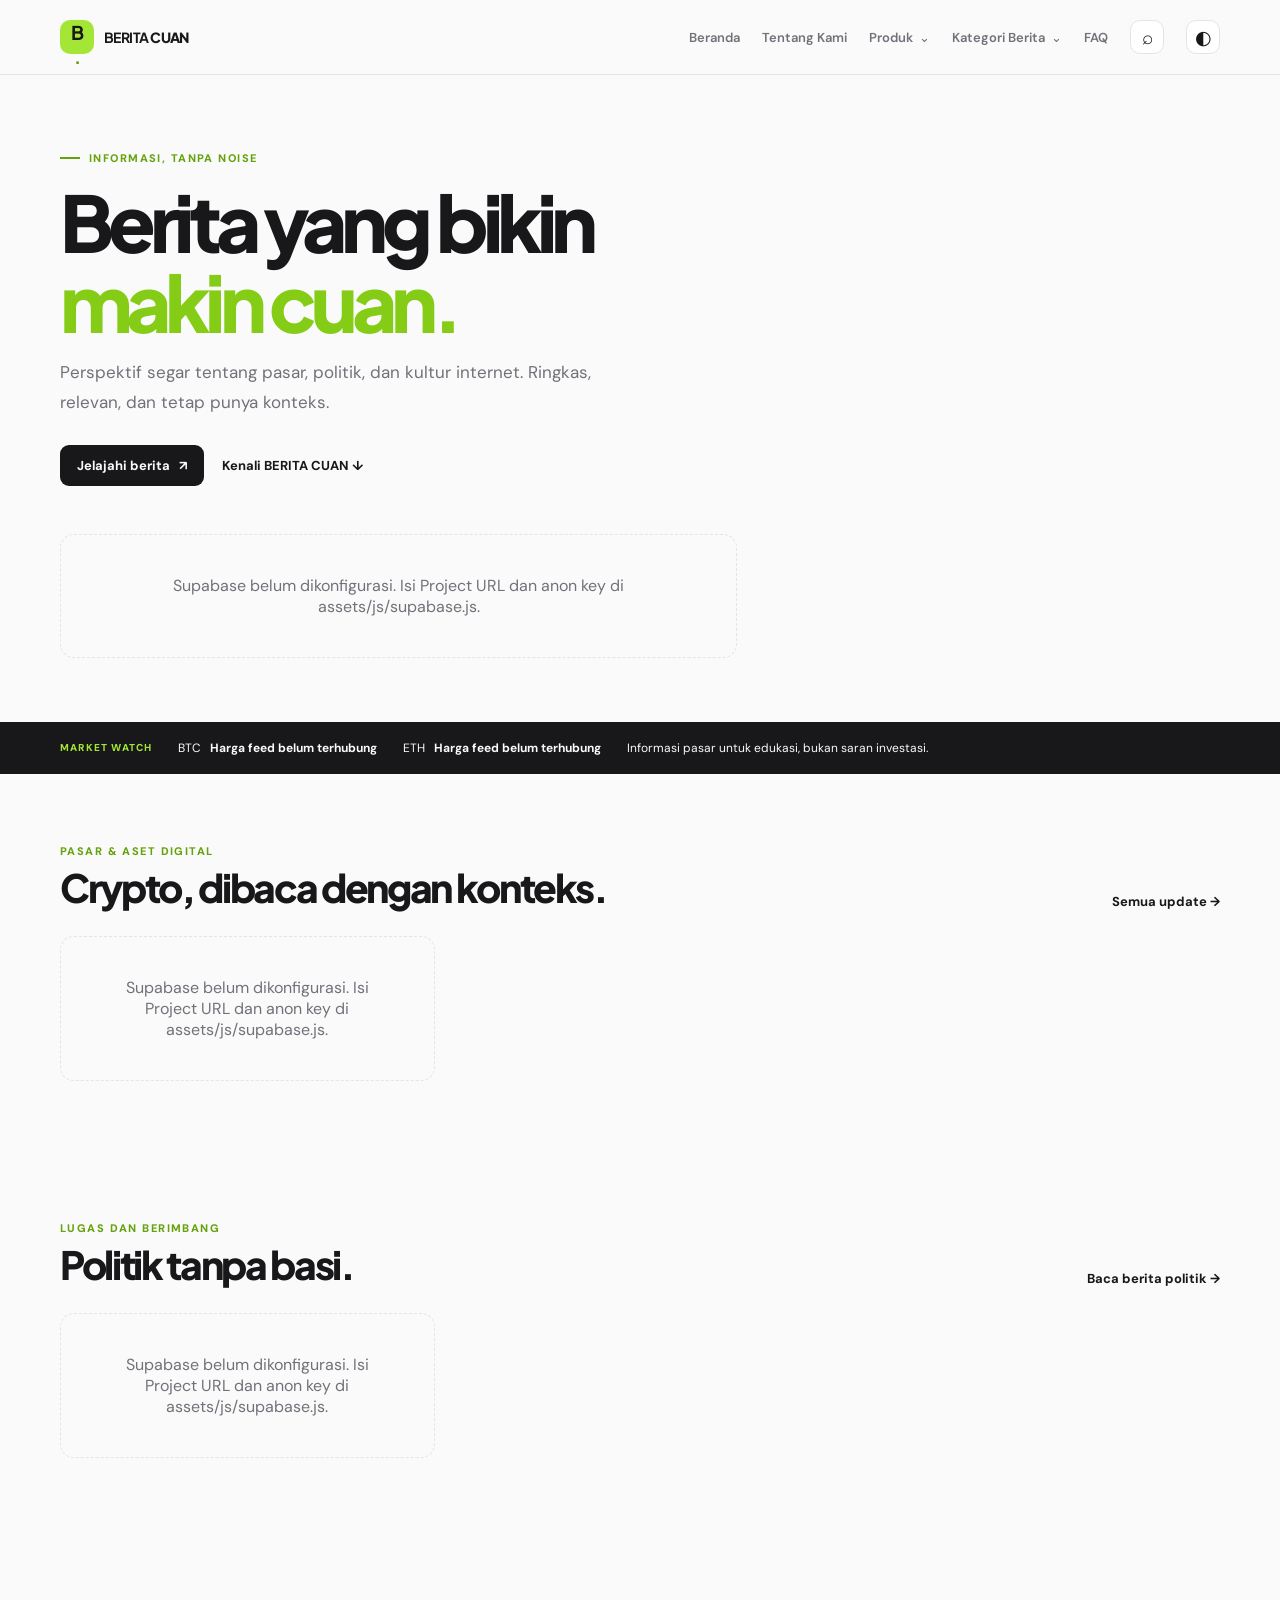
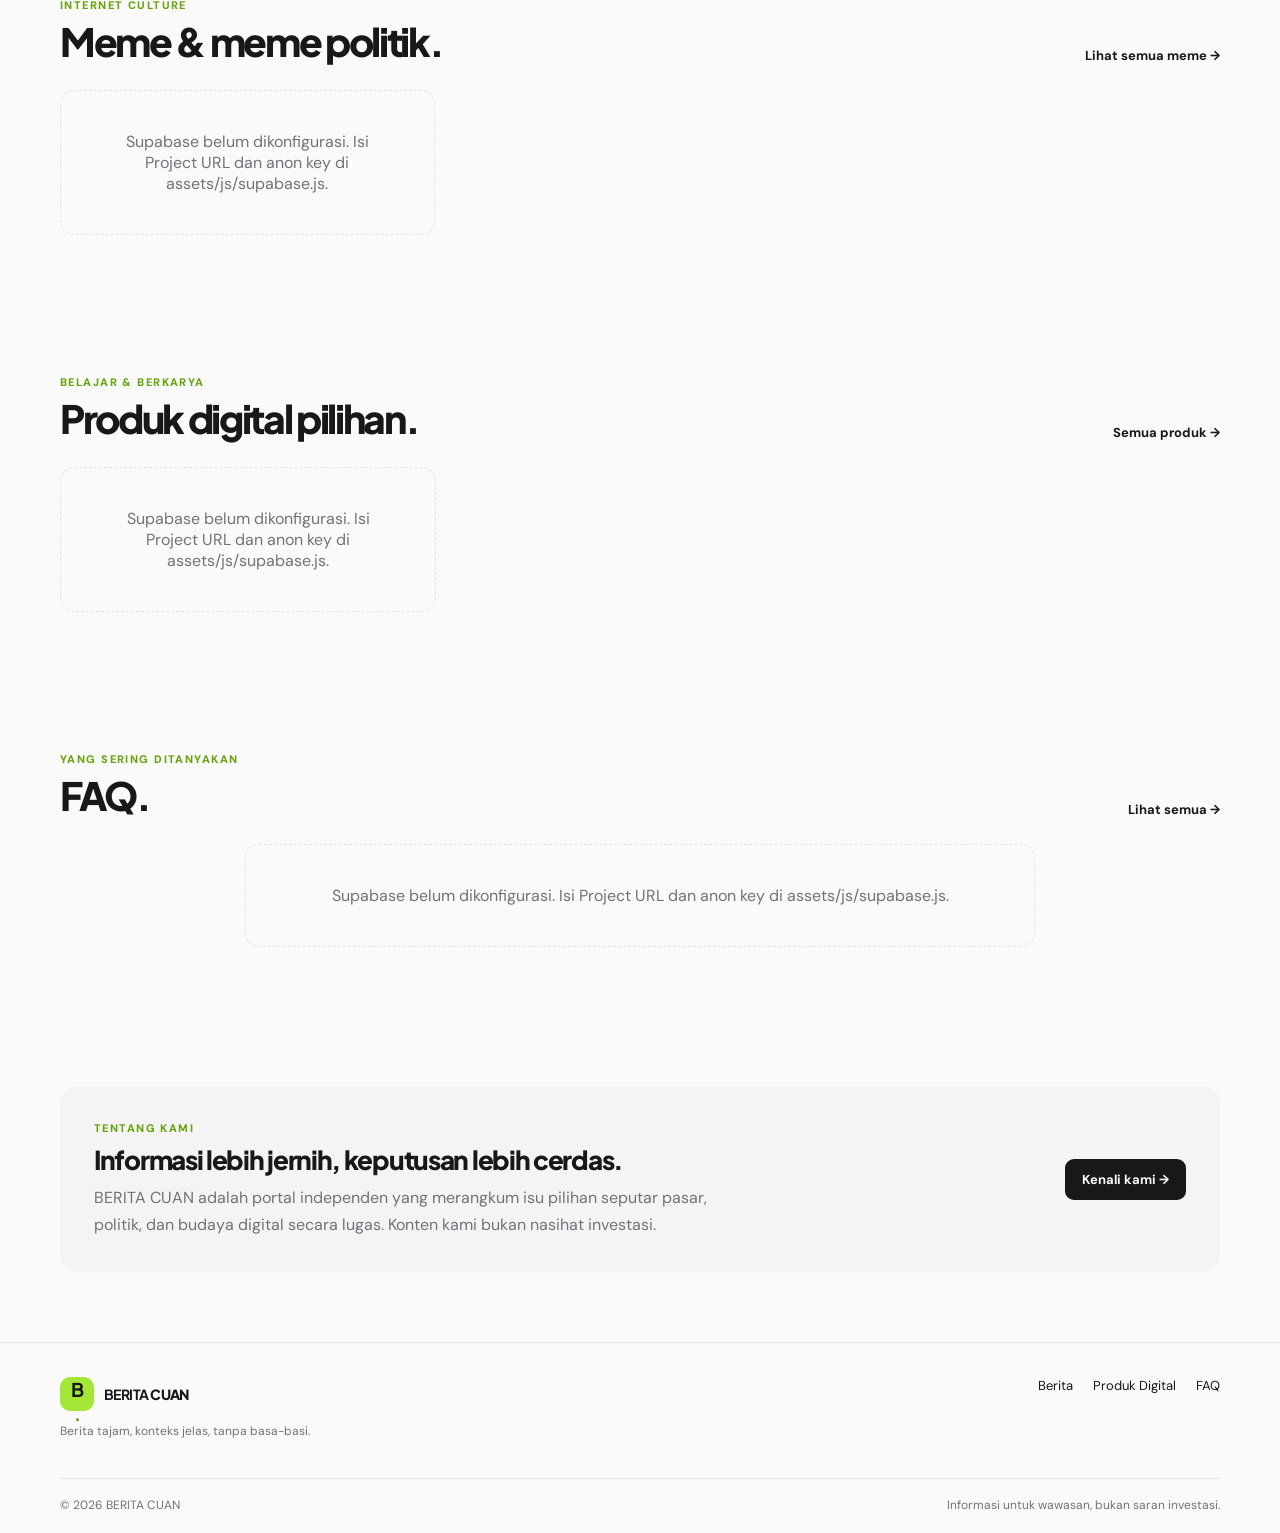
==== index.html @ de799627 "Convert public pages to static HTML Co-authored-by: Copilot <223556219+Copilot@users.noreply.github." ====
<!doctype html>
<html lang="id" data-theme="light">
<head>
    <meta charset="utf-8">
    <meta name="viewport" content="width=device-width, initial-scale=1">
    <meta name="description" content="BERITA CUAN — berita pilihan tentang pasar, politik, dan kultur internet.">
    <title>Berita pilihan hari ini — BERITA CUAN</title>
    <script>
        (() => {
            try {
                const saved = localStorage.getItem('bc-theme');
                document.documentElement.dataset.theme = saved || (matchMedia('(prefers-color-scheme: dark)').matches ? 'dark' : 'light');
            } catch {
                document.documentElement.dataset.theme = 'light';
            }
        })();
    </script>
    <link rel="preconnect" href="https://fonts.googleapis.com">
    <link rel="preconnect" href="https://fonts.gstatic.com" crossorigin>
    <link href="https://fonts.googleapis.com/css2?family=DM+Sans:wght@400;500;600;700&family=Plus+Jakarta+Sans:wght@500;600;700;800&display=swap" rel="stylesheet">
    <link rel="stylesheet" href="assets/css/app.css">
    <link rel="stylesheet" href="assets/css/site.css">
    <script defer src="assets/js/supabase.js"></script>
    <script defer src="assets/js/site.js"></script>
    <script defer src="assets/js/public-pages.js"></script>
    <script defer src="assets/js/app.js"></script>
</head>
<body data-page="home">
<div id="site-header"></div>
<main>
    <section class="hero container">
        <span class="hero-kicker">Informasi, tanpa noise</span>
        <h1>Berita yang bikin<br><span>makin cuan.</span></h1>
        <p class="hero-copy">Perspektif segar tentang pasar, politik, dan kultur internet. Ringkas, relevan, dan tetap punya konteks.</p>
        <div class="hero-bottom"><a class="button button-dark" href="berita.html">Jelajahi berita <span>↗</span></a><a class="text-link" href="#tentang">Kenali BERITA CUAN ↓</a></div>
        <div class="hero-grid" data-home-feature><div class="empty-state">Memuat berita pilihan...</div></div>
    </section>
    <section class="market-strip" aria-label="Informasi pasar">
        <div class="container market-row"><span class="market-label">MARKET WATCH</span><span class="ticker-item">BTC <b>Harga feed belum terhubung</b></span><span class="ticker-item">ETH <b>Harga feed belum terhubung</b></span><span class="ticker-item">Informasi pasar untuk edukasi, bukan saran investasi.</span></div>
    </section>
    <section class="section container">
        <div class="section-heading"><div><span class="section-kicker">Pasar & aset digital</span><h2>Crypto, dibaca dengan konteks.</h2></div><a class="text-link" href="berita.html?kategori=crypto">Semua update →</a></div>
        <div class="news-grid" data-home-crypto><div class="empty-state">Memuat berita crypto...</div></div>
    </section>
    <section class="section container">
        <div class="section-heading"><div><span class="section-kicker">Lugas dan berimbang</span><h2>Politik tanpa basi.</h2></div><a class="text-link" href="berita.html?kategori=politik">Baca berita politik →</a></div>
        <div class="news-grid" data-home-politics><div class="empty-state">Memuat berita politik...</div></div>
    </section>
    <section class="section container">
        <div class="section-heading"><div><span class="section-kicker">Internet culture</span><h2>Meme & meme politik.</h2></div><a class="text-link" href="berita.html?kategori=meme">Lihat semua meme →</a></div>
        <div class="meme-grid" data-home-memes><div class="empty-state">Memuat meme...</div></div>
    </section>
    <section class="section container">
        <div class="section-heading"><div><span class="section-kicker">Belajar & berkarya</span><h2>Produk digital pilihan.</h2></div><a class="text-link" href="produk.html">Semua produk →</a></div>
        <div class="product-grid" data-home-products><div class="empty-state">Memuat produk...</div></div>
    </section>
    <section class="section container">
        <div class="section-heading"><div><span class="section-kicker">Yang sering ditanyakan</span><h2>FAQ.</h2></div><a class="text-link" href="faq.html">Lihat semua →</a></div>
        <div class="faq-list" data-home-faqs><div class="empty-state">Memuat FAQ...</div></div>
    </section>
    <section class="container section" id="tentang"><div class="about-band"><div><span class="section-kicker">Tentang kami</span><h2>Informasi lebih jernih, keputusan lebih cerdas.</h2><p>BERITA CUAN adalah portal independen yang merangkum isu pilihan seputar pasar, politik, dan budaya digital secara lugas. Konten kami bukan nasihat investasi.</p></div><a class="button button-dark" href="faq.html">Kenali kami →</a></div></section>
</main>
<div id="site-footer"></div>
</body>
</html>
---- assets/css/app.css ----
:root{font-family:"DM Sans",sans-serif;color:#18181b;background:#fafafa;font-synthesis:none;text-rendering:optimizeLegibility;--bg:#fafafa;--surface:#fff;--text:#18181b;--muted:#71717a;--line:#e4e4e7;--green:#a3e635;--green-dark:#65a30d;--soft:#f4f4f5}
*{box-sizing:border-box}body{margin:0;background:var(--bg);color:var(--text);transition:background .2s,color .2s}html[data-theme=dark]{--bg:#09090b;--surface:#18181b;--text:#f4f4f5;--muted:#a1a1aa;--line:#27272a;--soft:#27272a}a{color:inherit;text-decoration:none}button,input,textarea,select{font:inherit}button{cursor:pointer}.container{width:min(1160px,calc(100% - 40px));margin-inline:auto}.site-header{position:sticky;top:0;z-index:20;background:color-mix(in srgb,var(--bg) 92%,transparent);backdrop-filter:blur(16px);border-bottom:1px solid var(--line)}.nav-wrap{min-height:74px;display:flex;align-items:center;justify-content:space-between;gap:24px}.brand{display:inline-flex;align-items:center;gap:10px;font:700 14px "Plus Jakarta Sans",sans-serif;letter-spacing:-.04em;white-space:nowrap}.brand b{font-weight:800}.brand-mark{display:grid;place-items:center;width:34px;height:34px;background:var(--green);color:#18181b;border-radius:10px;font-size:19px}.brand-mark span{color:#65a30d}.main-nav{display:flex;align-items:center;gap:22px;font-size:13px;font-weight:600}.main-nav>a:not(.nav-login),.nav-dropdown-toggle{color:var(--muted);transition:color .15s}.main-nav a:hover,.main-nav .active,.nav-dropdown-toggle:hover{color:var(--text)}.nav-dropdown{position:relative}.nav-dropdown-toggle{border:0;background:none;padding:12px 0}.nav-dropdown-toggle span{margin-left:3px}.nav-dropdown-menu{position:absolute;display:none;top:100%;left:-16px;min-width:170px;padding:8px;background:var(--surface);border:1px solid var(--line);border-radius:12px;box-shadow:0 12px 30px #00000014}.nav-dropdown-menu a{display:block;padding:10px;border-radius:8px}.nav-dropdown-menu a:hover{background:var(--soft)}.nav-dropdown.open .nav-dropdown-menu{display:block}.category-menu{min-width:190px}.icon-button{width:34px;height:34px;background:var(--surface);color:var(--text);border:1px solid var(--line);border-radius:10px;font-size:19px}.nav-login{background:var(--text);color:var(--bg);border-radius:9px;padding:10px 13px}.nav-login span{color:var(--green)}.mobile-menu-button{display:none;border:0;background:none;color:var(--text);font-size:20px}.search-panel{display:flex;gap:8px;padding:10px 0 16px}.search-panel input{flex:1;background:var(--surface);border:1px solid var(--line);border-radius:9px;padding:11px 14px;color:var(--text)}.hero{padding:76px 0 64px}.hero-kicker,.section-kicker{display:flex;align-items:center;gap:9px;color:var(--green-dark);font-size:11px;font-weight:800;letter-spacing:.13em;text-transform:uppercase}.hero-kicker:before{content:"";width:20px;height:2px;background:var(--green-dark)}.hero h1{max-width:760px;margin:17px 0 14px;font:800 clamp(42px,7vw,78px)/1.02 "Plus Jakarta Sans",sans-serif;letter-spacing:-.075em}.hero h1 span{color:#84cc16}.hero-copy{max-width:550px;color:var(--muted);font-size:17px;line-height:1.75}.hero-bottom{display:flex;align-items:center;gap:18px;margin-top:27px}.button{display:inline-flex;align-items:center;justify-content:center;gap:9px;padding:12px 17px;border:0;border-radius:9px;font-weight:700;font-size:13px}.button-dark{background:var(--text);color:var(--bg)}.button-green{background:var(--green);color:#18181b}.text-link{font-weight:700;font-size:13px}.hero-grid{display:grid;grid-template-columns:1.45fr 1fr;gap:16px;margin-top:48px}.hero-feature{min-height:380px;position:relative;overflow:hidden;border-radius:18px;background:#27272a;color:#fff}.hero-feature img{width:100%;height:100%;min-height:380px;object-fit:cover;opacity:.72}.hero-feature-content{position:absolute;inset:auto 0 0;padding:30px;background:linear-gradient(transparent,#09090be8)}.hero-feature-content h2{max-width:590px;margin:14px 0;font:700 clamp(25px,4vw,39px)/1.15 "Plus Jakarta Sans",sans-serif;letter-spacing:-.05em}.hero-side{display:grid;gap:16px}.hero-mini{display:flex;gap:15px;align-items:center;min-height:182px;padding:18px;border:1px solid var(--line);border-radius:16px;background:var(--surface)}.hero-mini-image{flex:0 0 35%;height:145px;border-radius:11px;overflow:hidden;background:var(--soft)}.hero-mini-image img{width:100%;height:100%;object-fit:cover}.hero-mini h3{margin:10px 0 8px;font:700 17px/1.35 "Plus Jakarta Sans",sans-serif;letter-spacing:-.03em}.eyebrow-row,.card-meta{display:flex;align-items:center;justify-content:space-between;gap:8px;color:var(--muted);font-size:11px}.category-pill{display:inline-flex;padding:5px 8px;border-radius:20px;background:var(--soft);color:var(--text);font-size:10px;font-weight:700}.market-strip{background:#18181b;color:#fafafa;padding:18px 0}.market-row{display:flex;align-items:center;gap:26px;overflow:hidden;white-space:nowrap;font-size:12px}.market-label{color:#a3e635;font-size:10px;font-weight:800;letter-spacing:.12em}.ticker-item b{margin-left:6px}.up{color:#a3e635}.down{color:#f87171}.section{padding:70px 0}.section-heading{display:flex;justify-content:space-between;align-items:end;gap:20px;margin-bottom:26px}.section-heading h2{margin:8px 0 0;font:800 clamp(27px,4vw,39px)/1.13 "Plus Jakarta Sans",sans-serif;letter-spacing:-.06em}.section-heading p{max-width:400px;margin:0;color:var(--muted);font-size:14px;line-height:1.7}.news-grid{display:grid;grid-template-columns:repeat(3,minmax(0,1fr));gap:18px}.news-card{overflow:hidden;border:1px solid var(--line);border-radius:15px;background:var(--surface)}.news-card-image{display:block;height:205px;background:var(--soft);overflow:hidden}.news-card-image img{width:100%;height:100%;object-fit:cover;transition:transform .35s}.news-card:hover .news-card-image img{transform:scale(1.035)}.image-fallback{height:100%;display:grid;place-items:center;background:linear-gradient(135deg,var(--soft),var(--line));color:var(--muted);font-weight:700}.news-card-body{padding:17px}.news-card h3{margin:13px 0 8px;font:700 18px/1.35 "Plus Jakarta Sans",sans-serif;letter-spacing:-.035em}.news-card-body>p{min-height:40px;margin:0 0 18px;color:var(--muted);font-size:13px;line-height:1.6}.card-meta{padding-top:13px;border-top:1px solid var(--line)}.meme-grid{display:grid;grid-template-columns:repeat(3,1fr);gap:18px}.meme-card{border:1px solid var(--line);border-radius:15px;background:var(--surface);overflow:hidden}.meme-card img{width:100%;height:240px;object-fit:cover;background:var(--soft)}.meme-content{padding:16px}.meme-content h3{font:700 17px "Plus Jakarta Sans",sans-serif}.reaction-button{border:1px solid var(--line);border-radius:20px;background:none;color:var(--text);padding:7px 11px;font-size:12px}.reaction-button[aria-pressed=true]{color:#e11d48;background:#fff1f2;border-color:#fecdd3}.product-grid{display:grid;grid-template-columns:repeat(3,1fr);gap:16px}.product-card{padding:21px;border:1px solid var(--line);border-radius:15px;background:var(--surface)}.product-icon{display:grid;place-items:center;width:42px;height:42px;border-radius:12px;background:var(--soft);font-size:19px}.product-card h3{font:700 19px "Plus Jakarta Sans",sans-serif;margin:19px 0 8px}.product-card p{color:var(--muted);font-size:13px;line-height:1.65;min-height:44px}.product-price{font:800 21px "Plus Jakarta Sans",sans-serif;margin:18px 0}.product-card .button{width:100%}.faq-list{max-width:790px;margin:auto}.faq-item{border-bottom:1px solid var(--line)}.faq-question{display:flex;width:100%;align-items:center;justify-content:space-between;gap:18px;padding:20px 2px;border:0;background:none;text-align:left;color:var(--text);font:700 16px "Plus Jakarta Sans",sans-serif}.faq-question span:last-child{font-size:21px;color:var(--muted)}.faq-answer{padding:0 32px 18px 2px;color:var(--muted);font-size:14px;line-height:1.75}.faq-answer[hidden]{display:none}.about-band{padding:34px;border-radius:16px;background:var(--soft);display:flex;justify-content:space-between;align-items:center;gap:24px}.about-band h2{font:800 26px "Plus Jakarta Sans",sans-serif;letter-spacing:-.05em;margin:8px 0}.about-band p{max-width:640px;margin:0;color:var(--muted);line-height:1.7}.site-footer{border-top:1px solid var(--line);padding:34px 0 20px}.footer-main,.footer-bottom{display:flex;justify-content:space-between;gap:24px}.footer-main p,.footer-bottom{color:var(--muted);font-size:12px}.footer-links{display:flex;gap:20px;font-size:13px}.footer-bottom{border-top:1px solid var(--line);padding-top:18px;margin-top:27px}.page-head{padding:55px 0 30px}.page-head h1{font:800 clamp(36px,6vw,58px)/1.1 "Plus Jakarta Sans",sans-serif;letter-spacing:-.07em;margin:12px 0}.page-head p{max-width:620px;color:var(--muted);line-height:1.7}.filter-row{display:flex;gap:8px;flex-wrap:wrap;margin-bottom:24px}.filter-chip{padding:8px 12px;border:1px solid var(--line);border-radius:20px;color:var(--muted);font-size:12px}.filter-chip.active,.filter-chip:hover{background:var(--text);color:var(--bg)}.article{max-width:780px;margin:45px auto 80px}.article h1{font:800 clamp(36px,6vw,58px)/1.1 "Plus Jakarta Sans",sans-serif;letter-spacing:-.065em}.article-meta{color:var(--muted);font-size:13px;margin:20px 0}.article img{width:100%;max-height:490px;object-fit:cover;border-radius:16px}.article-content{font-size:17px;line-height:1.85}.article-content p{margin:22px 0}.alert{padding:12px 15px;border-radius:9px;margin:15px 0;font-size:13px}.alert-error{background:#fee2e2;color:#991b1b}.alert-success{background:#dcfce7;color:#166534}.empty-state{padding:40px;border:1px dashed var(--line);border-radius:14px;text-align:center;color:var(--muted)}.admin-layout{min-height:100vh;display:grid;grid-template-columns:245px 1fr}.admin-sidebar{padding:25px 17px;background:#18181b;color:#fafafa}.admin-sidebar .brand{margin:0 10px 35px}.admin-sidebar nav{display:grid;gap:6px}.admin-sidebar nav a{padding:11px 12px;border-radius:8px;color:#a1a1aa;font-size:13px}.admin-sidebar nav a:hover,.admin-sidebar nav a.active{background:#27272a;color:#fff}.admin-main{padding:32px;min-width:0}.admin-top{display:flex;justify-content:space-between;align-items:center;margin-bottom:28px}.admin-top h1{font:800 27px "Plus Jakarta Sans",sans-serif;letter-spacing:-.05em}.stats-grid{display:grid;grid-template-columns:repeat(3,1fr);gap:15px;margin-bottom:25px}.stat-card,.admin-panel{padding:20px;border:1px solid var(--line);border-radius:12px;background:var(--surface)}.stat-card span{color:var(--muted);font-size:12px}.stat-card strong{display:block;margin-top:12px;font:800 30px "Plus Jakarta Sans",sans-serif}.admin-panel{margin-bottom:20px}.admin-panel h2{font:700 18px "Plus Jakarta Sans",sans-serif;margin:0 0 15px}.data-table{width:100%;border-collapse:collapse;font-size:13px}.data-table th,.data-table td{padding:12px 10px;border-bottom:1px solid var(--line);text-align:left}.data-table th{color:var(--muted);font-size:11px;text-transform:uppercase;letter-spacing:.06em}.data-table-wrap{overflow:auto}.form-grid{display:grid;grid-template-columns:1fr 1fr;gap:14px}.field{display:grid;gap:7px;margin-bottom:13px}.field label{font-size:12px;font-weight:700}.field input,.field textarea,.field select{width:100%;padding:11px 12px;border:1px solid var(--line);border-radius:8px;background:var(--bg);color:var(--text)}.field textarea{min-height:150px;resize:vertical}.field.full{grid-column:1/-1}.inline-actions{display:flex;gap:8px;align-items:center}.inline-actions form{margin:0}.button-small{padding:8px 10px;font-size:11px;border-radius:7px}.button-danger{background:#fee2e2;color:#991b1b}.login-wrap{min-height:75vh;display:grid;place-items:center;padding:35px 20px}.login-card{width:min(420px,100%);padding:28px;border:1px solid var(--line);border-radius:16px;background:var(--surface)}.login-card h1{font:800 28px "Plus Jakarta Sans",sans-serif;letter-spacing:-.05em}.login-card>.field{margin:20px 0}.login-card .button{width:100%}.login-card p{color:var(--muted);font-size:12px;line-height:1.6}
@media(max-width:980px){.main-nav{gap:13px;font-size:12px}.hero-grid{grid-template-columns:1fr}.hero-side{grid-template-columns:1fr 1fr}.hero-mini{min-height:150px}.hero-mini-image{height:120px}.news-grid{grid-template-columns:repeat(2,1fr)}}
@media(max-width:760px){.container{width:min(100% - 30px,600px)}.nav-wrap{min-height:64px}.mobile-menu-button{display:block}.main-nav{display:none;position:absolute;top:64px;left:0;right:0;padding:17px 20px 22px;background:var(--bg);border-bottom:1px solid var(--line);align-items:stretch;flex-direction:column;gap:10px}.main-nav.open{display:flex}.main-nav>a,.nav-dropdown-toggle{padding:9px 0}.nav-dropdown-menu{position:static;box-shadow:none;margin:0 0 5px}.nav-dropdown-toggle{width:100%;text-align:left}.icon-button{display:inline-grid;place-items:center}.hero{padding:50px 0 40px}.hero h1{font-size:48px}.hero-grid{margin-top:30px}.hero-feature,.hero-feature img{min-height:330px}.hero-side{grid-template-columns:1fr}.hero-mini{min-height:130px}.hero-mini-image{height:100px}.section{padding:50px 0}.section-heading{align-items:flex-start;flex-direction:column}.news-grid,.meme-grid,.product-grid{grid-template-columns:1fr}.news-card-image{height:220px}.meme-card img{height:260px}.about-band,.footer-main,.footer-bottom{align-items:flex-start;flex-direction:column}.footer-links{flex-wrap:wrap}.admin-layout{grid-template-columns:1fr}.admin-sidebar{padding:15px}.admin-sidebar .brand{margin:0 8px 13px}.admin-sidebar nav{display:flex;overflow:auto}.admin-sidebar nav a{white-space:nowrap}.admin-main{padding:20px 15px}.stats-grid{grid-template-columns:1fr}.form-grid{grid-template-columns:1fr}.field.full{grid-column:auto}.data-table{min-width:620px}.hero-bottom{flex-wrap:wrap}}
---- assets/css/site.css ----
.search-panel[hidden] { display: none; }
.product-card > img { width: 100%; height: 170px; object-fit: cover; border-radius: 10px; }
.product-card > div[style*="height:170px"] img { width: 100%; height: 100%; object-fit: cover; }
.product-card .button[aria-disabled="true"] { opacity: .7; cursor: not-allowed; }
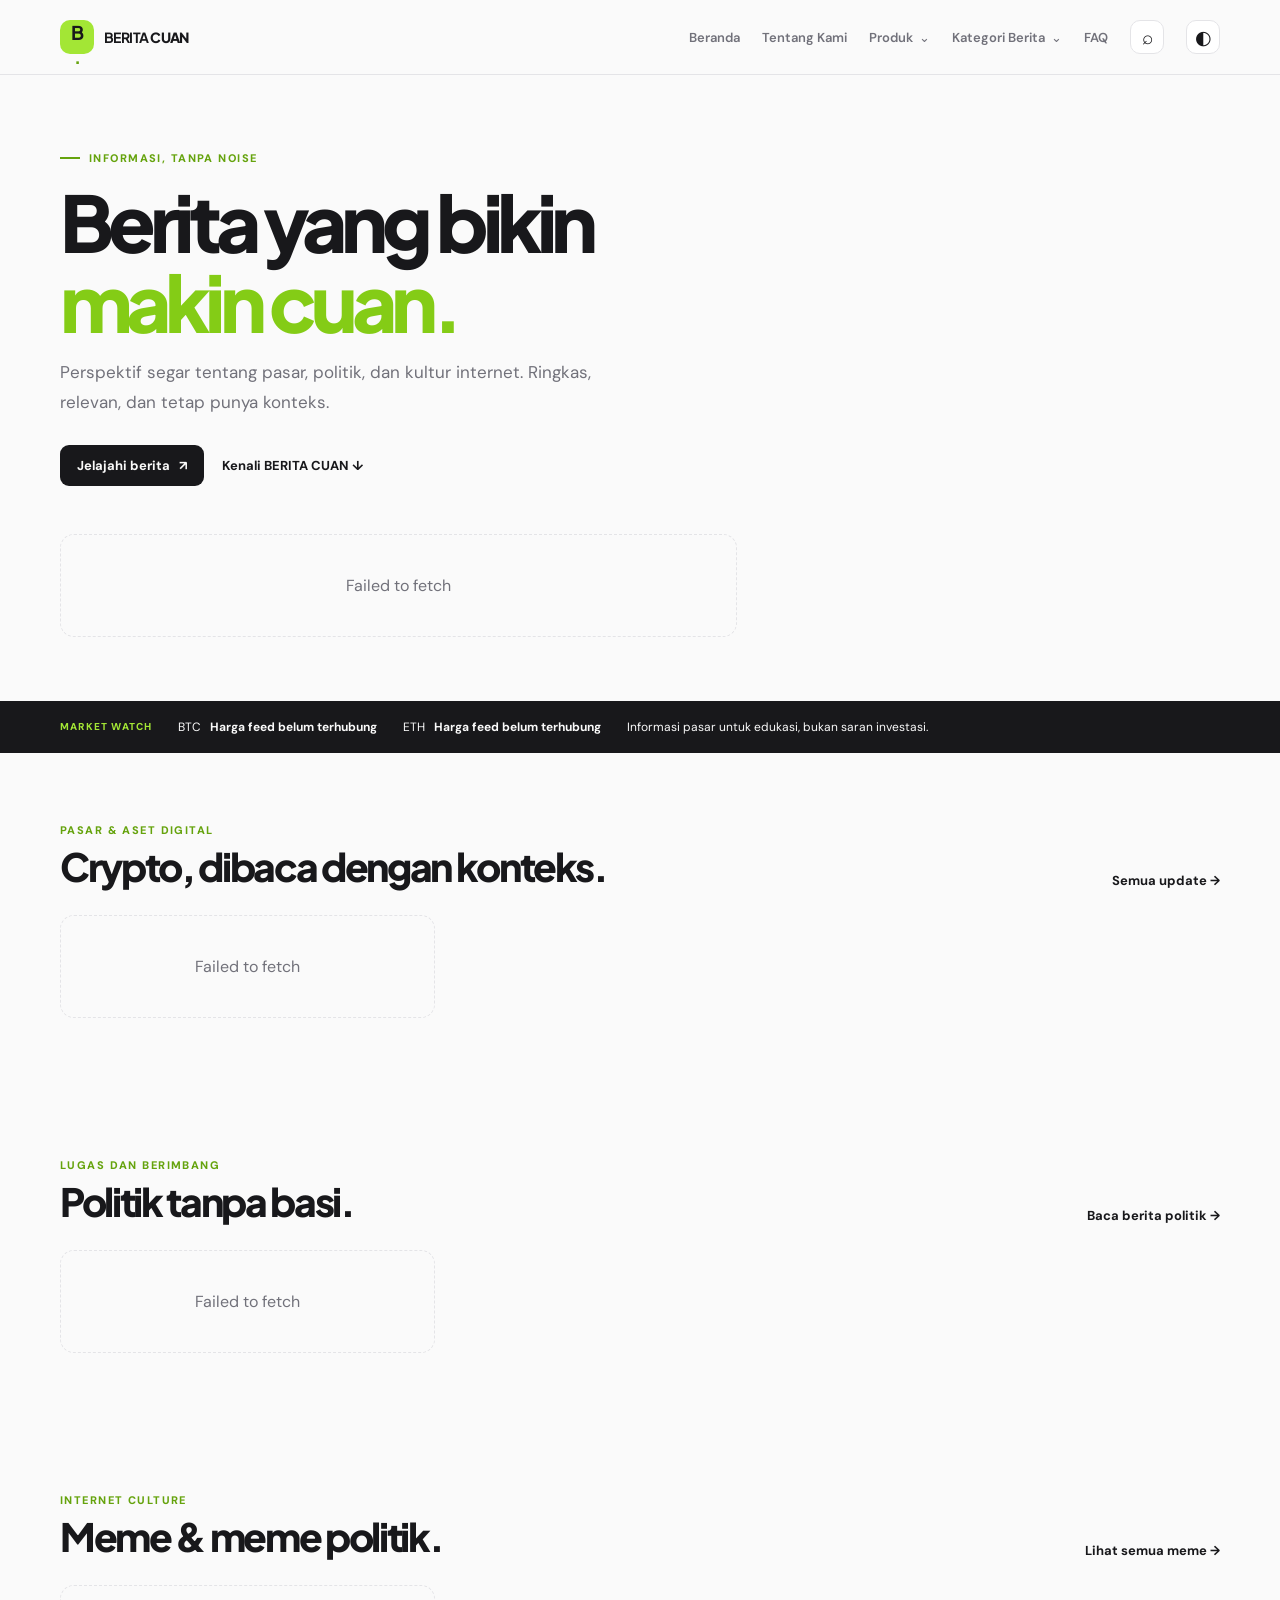
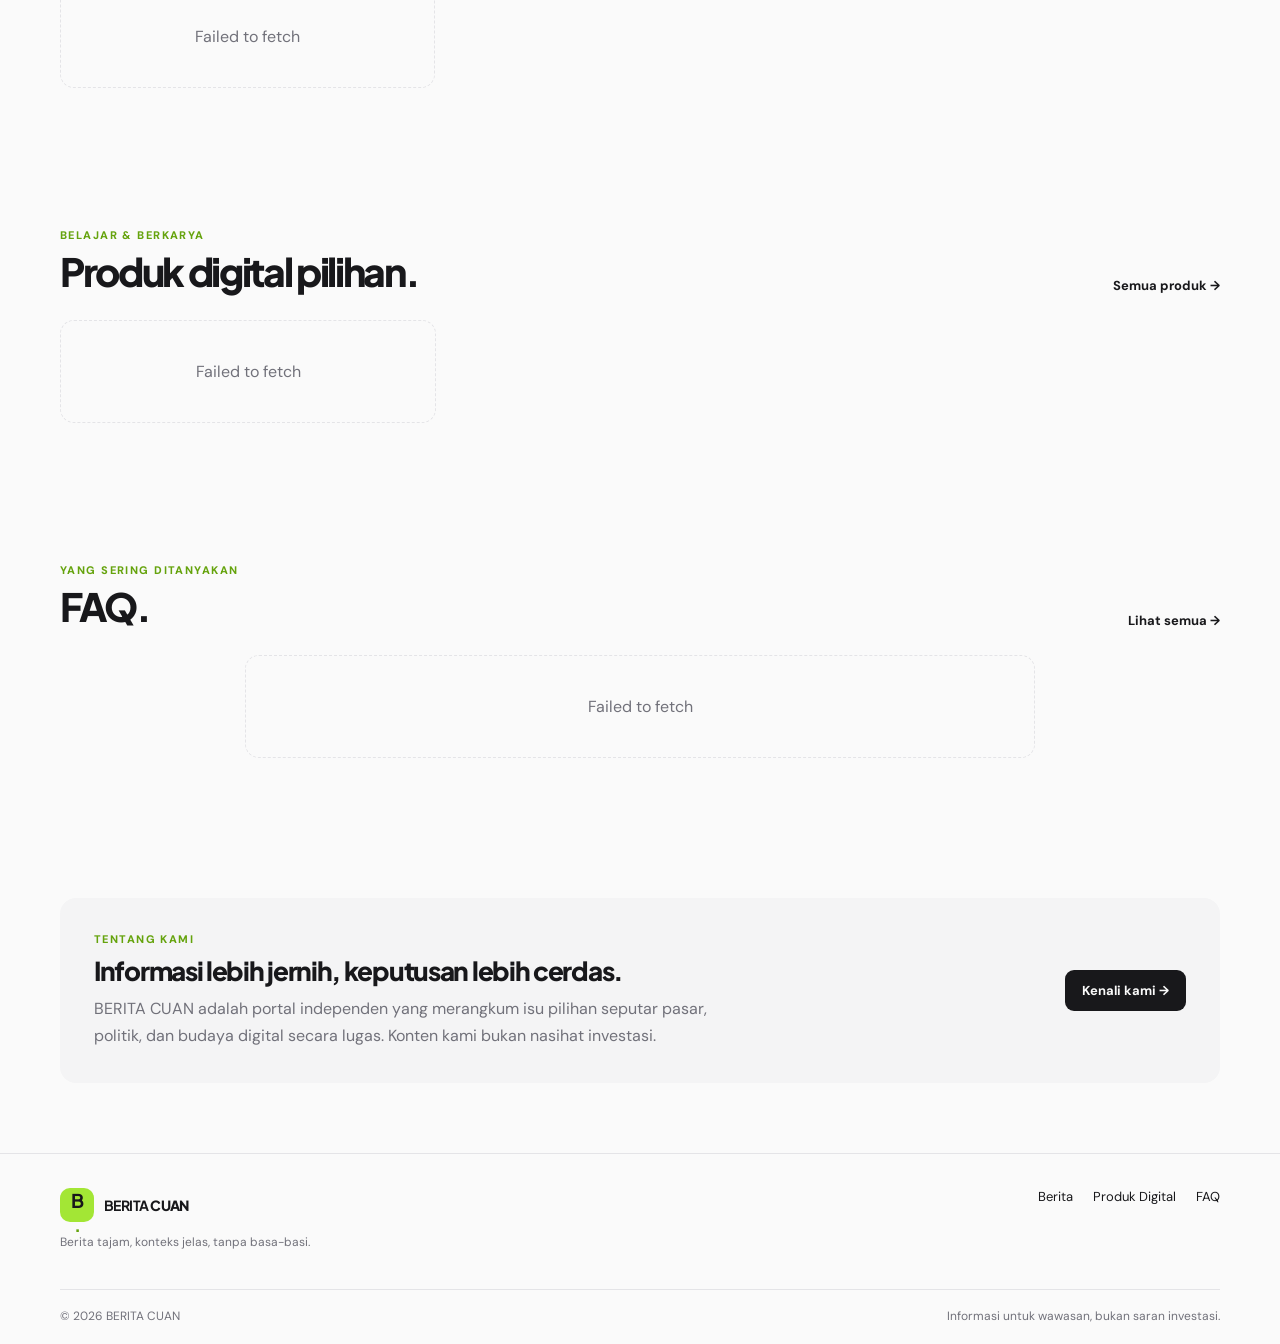
==== commit 058361ba: "Add uploads, SEO metadata, and AdSense setup Co-authored-by: Copilot <223556219+Copilot@users.norepl" ====
--- a/index.html
+++ b/index.html
@@ -4,6 +4,13 @@
     <meta charset="utf-8">
     <meta name="viewport" content="width=device-width, initial-scale=1">
     <meta name="description" content="BERITA CUAN — berita pilihan tentang pasar, politik, dan kultur internet.">
+    <link rel="canonical" href="https://beritacuan.my.id/">
+    <meta property="og:type" content="website">
+    <meta property="og:site_name" content="BERITA CUAN">
+    <meta property="og:title" content="Berita pilihan hari ini — BERITA CUAN">
+    <meta property="og:description" content="BERITA CUAN — berita pilihan tentang pasar, politik, dan kultur internet.">
+    <meta property="og:url" content="https://beritacuan.my.id/">
+    <meta name="twitter:card" content="summary">
     <title>Berita pilihan hari ini — BERITA CUAN</title>
     <script>
         (() => {
@@ -21,6 +28,7 @@
     <link rel="stylesheet" href="assets/css/app.css">
     <link rel="stylesheet" href="assets/css/site.css">
     <script defer src="assets/js/supabase.js"></script>
+    <script defer src="assets/js/adsense.js"></script>
     <script defer src="assets/js/site.js"></script>
     <script defer src="assets/js/public-pages.js"></script>
     <script defer src="assets/js/app.js"></script>
@@ -60,6 +68,7 @@
     </section>
     <section class="container section" id="tentang"><div class="about-band"><div><span class="section-kicker">Tentang kami</span><h2>Informasi lebih jernih, keputusan lebih cerdas.</h2><p>BERITA CUAN adalah portal independen yang merangkum isu pilihan seputar pasar, politik, dan budaya digital secara lugas. Konten kami bukan nasihat investasi.</p></div><a class="button button-dark" href="faq.html">Kenali kami →</a></div></section>
 </main>
+<aside class="ad-slot container" data-adsense-slot hidden aria-label="Iklan"></aside>
 <div id="site-footer"></div>
 </body>
 </html>
--- a/assets/css/site.css
+++ b/assets/css/site.css
@@ -2,3 +2,5 @@
 .product-card > img { width: 100%; height: 170px; object-fit: cover; border-radius: 10px; }
 .product-card > div[style*="height:170px"] img { width: 100%; height: 100%; object-fit: cover; }
 .product-card .button[aria-disabled="true"] { opacity: .7; cursor: not-allowed; }
+.field input[type="file"] { width: 100%; padding: 10px; border: 1px solid var(--line); border-radius: 9px; background: var(--surface); color: var(--text); }
+.ad-slot { min-height: 0; margin-top: 24px; margin-bottom: 24px; }
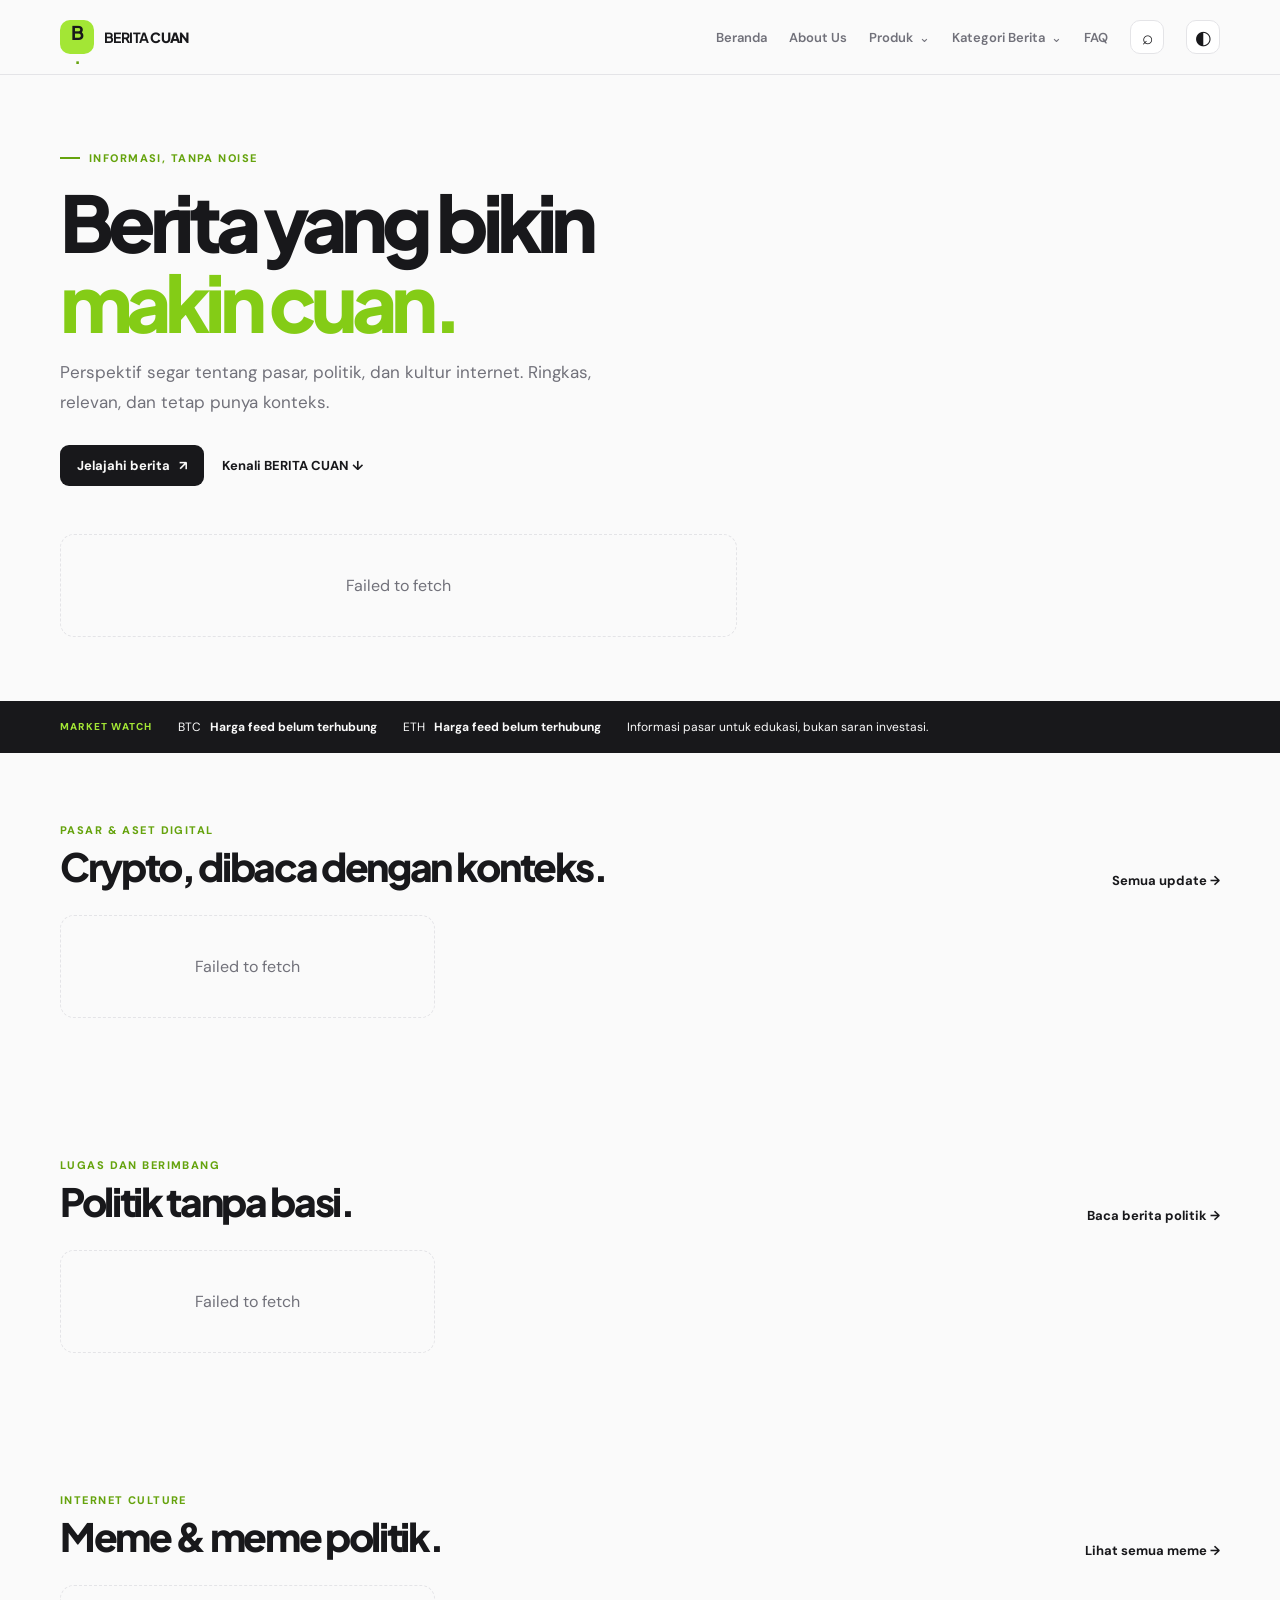
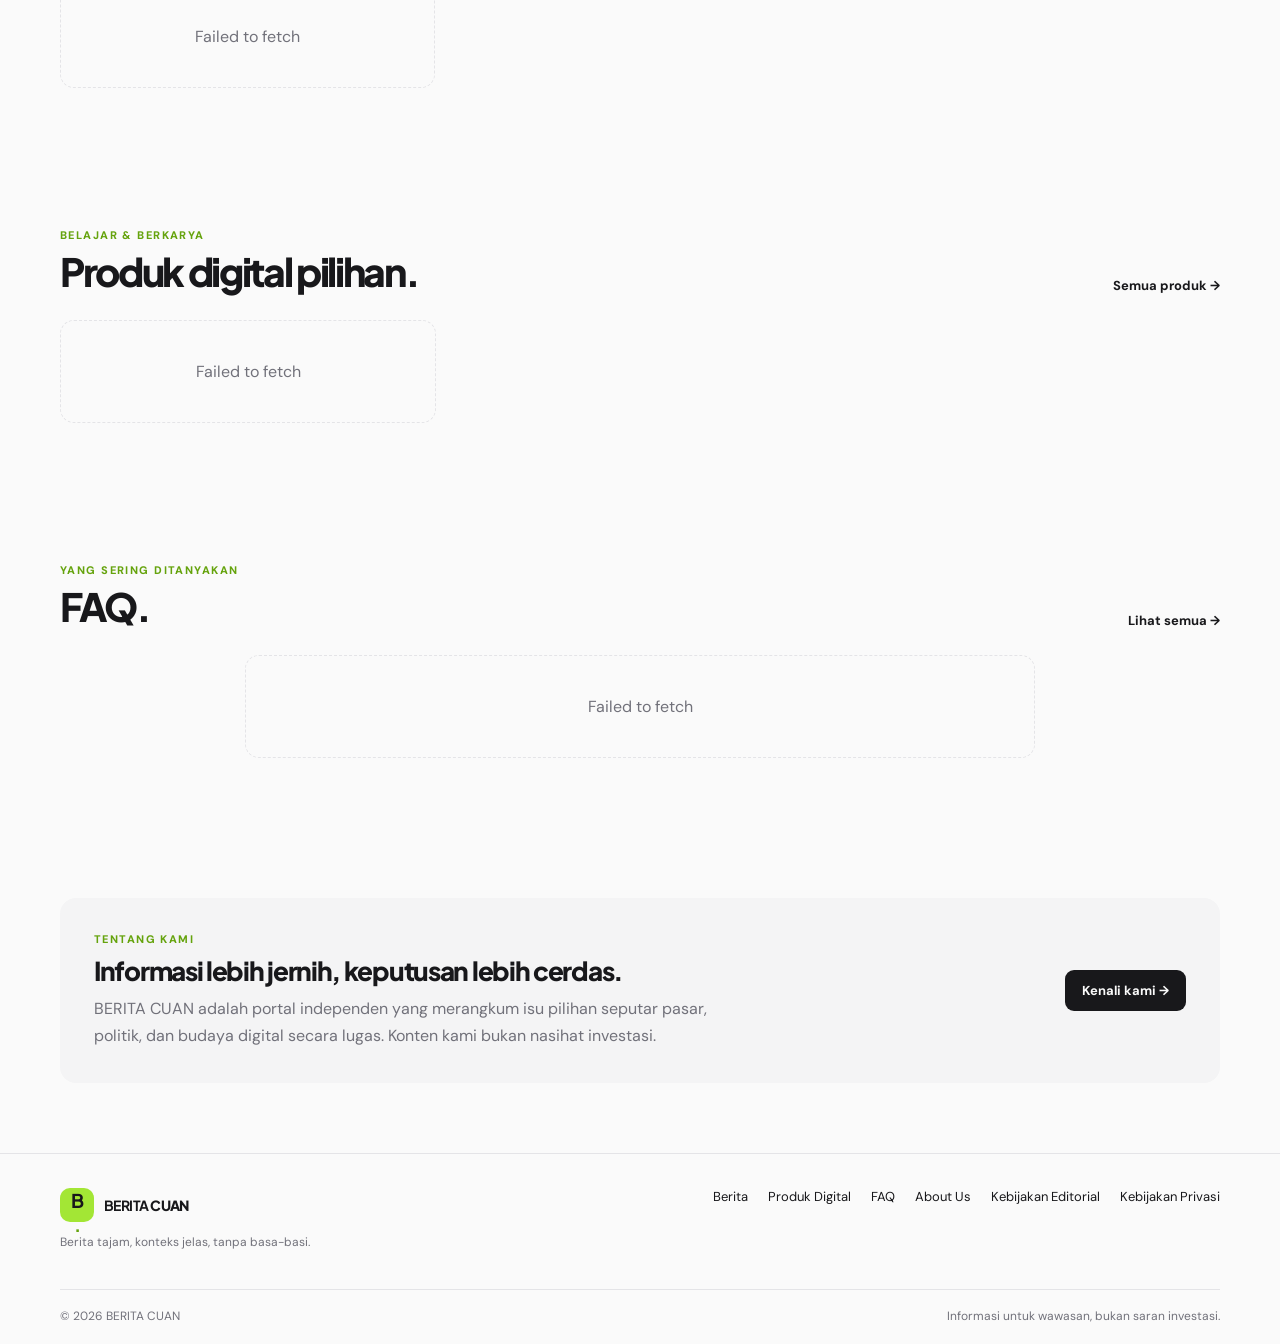
==== commit d527da5c: "Add About Us and editorial privacy policies Co-authored-by: Copilot <223556219+Copilot@users.noreply" ====
--- a/index.html
+++ b/index.html
@@ -27,6 +27,7 @@
     <link href="https://fonts.googleapis.com/css2?family=DM+Sans:wght@400;500;600;700&family=Plus+Jakarta+Sans:wght@500;600;700;800&display=swap" rel="stylesheet">
     <link rel="stylesheet" href="assets/css/app.css">
     <link rel="stylesheet" href="assets/css/site.css">
+    <script async src="https://pagead2.googlesyndication.com/pagead/js/adsbygoogle.js?client=ca-pub-7554807885186246" crossorigin="anonymous"></script>
     <script defer src="assets/js/supabase.js"></script>
     <script defer src="assets/js/adsense.js"></script>
     <script defer src="assets/js/site.js"></script>
@@ -40,7 +41,7 @@
         <span class="hero-kicker">Informasi, tanpa noise</span>
         <h1>Berita yang bikin<br><span>makin cuan.</span></h1>
         <p class="hero-copy">Perspektif segar tentang pasar, politik, dan kultur internet. Ringkas, relevan, dan tetap punya konteks.</p>
-        <div class="hero-bottom"><a class="button button-dark" href="berita.html">Jelajahi berita <span>↗</span></a><a class="text-link" href="#tentang">Kenali BERITA CUAN ↓</a></div>
+        <div class="hero-bottom"><a class="button button-dark" href="berita.html">Jelajahi berita <span>↗</span></a><a class="text-link" href="about.html">Kenali BERITA CUAN ↓</a></div>
         <div class="hero-grid" data-home-feature><div class="empty-state">Memuat berita pilihan...</div></div>
     </section>
     <section class="market-strip" aria-label="Informasi pasar">
@@ -66,7 +67,7 @@
         <div class="section-heading"><div><span class="section-kicker">Yang sering ditanyakan</span><h2>FAQ.</h2></div><a class="text-link" href="faq.html">Lihat semua →</a></div>
         <div class="faq-list" data-home-faqs><div class="empty-state">Memuat FAQ...</div></div>
     </section>
-    <section class="container section" id="tentang"><div class="about-band"><div><span class="section-kicker">Tentang kami</span><h2>Informasi lebih jernih, keputusan lebih cerdas.</h2><p>BERITA CUAN adalah portal independen yang merangkum isu pilihan seputar pasar, politik, dan budaya digital secara lugas. Konten kami bukan nasihat investasi.</p></div><a class="button button-dark" href="faq.html">Kenali kami →</a></div></section>
+    <section class="container section" id="tentang"><div class="about-band"><div><span class="section-kicker">Tentang kami</span><h2>Informasi lebih jernih, keputusan lebih cerdas.</h2><p>BERITA CUAN adalah portal independen yang merangkum isu pilihan seputar pasar, politik, dan budaya digital secara lugas. Konten kami bukan nasihat investasi.</p></div><a class="button button-dark" href="about.html">Kenali kami →</a></div></section>
 </main>
 <aside class="ad-slot container" data-adsense-slot hidden aria-label="Iklan"></aside>
 <div id="site-footer"></div>
--- a/assets/css/site.css
+++ b/assets/css/site.css
@@ -4,3 +4,8 @@
 .product-card .button[aria-disabled="true"] { opacity: .7; cursor: not-allowed; }
 .field input[type="file"] { width: 100%; padding: 10px; border: 1px solid var(--line); border-radius: 9px; background: var(--surface); color: var(--text); }
 .ad-slot { min-height: 0; margin-top: 24px; margin-bottom: 24px; }
+.policy-content { max-width: 820px; margin: 0 auto; padding: 18px 0 70px; }
+.policy-content h2 { margin: 32px 0 10px; font: 700 22px "Plus Jakarta Sans",sans-serif; letter-spacing: -.04em; }
+.policy-content p, .policy-content li { color: var(--muted); font-size: 15px; line-height: 1.8; }
+.policy-content ul { padding-left: 22px; }
+.policy-credit { margin-top: 34px; padding: 20px; border: 1px solid var(--line); border-radius: 12px; background: var(--surface); }
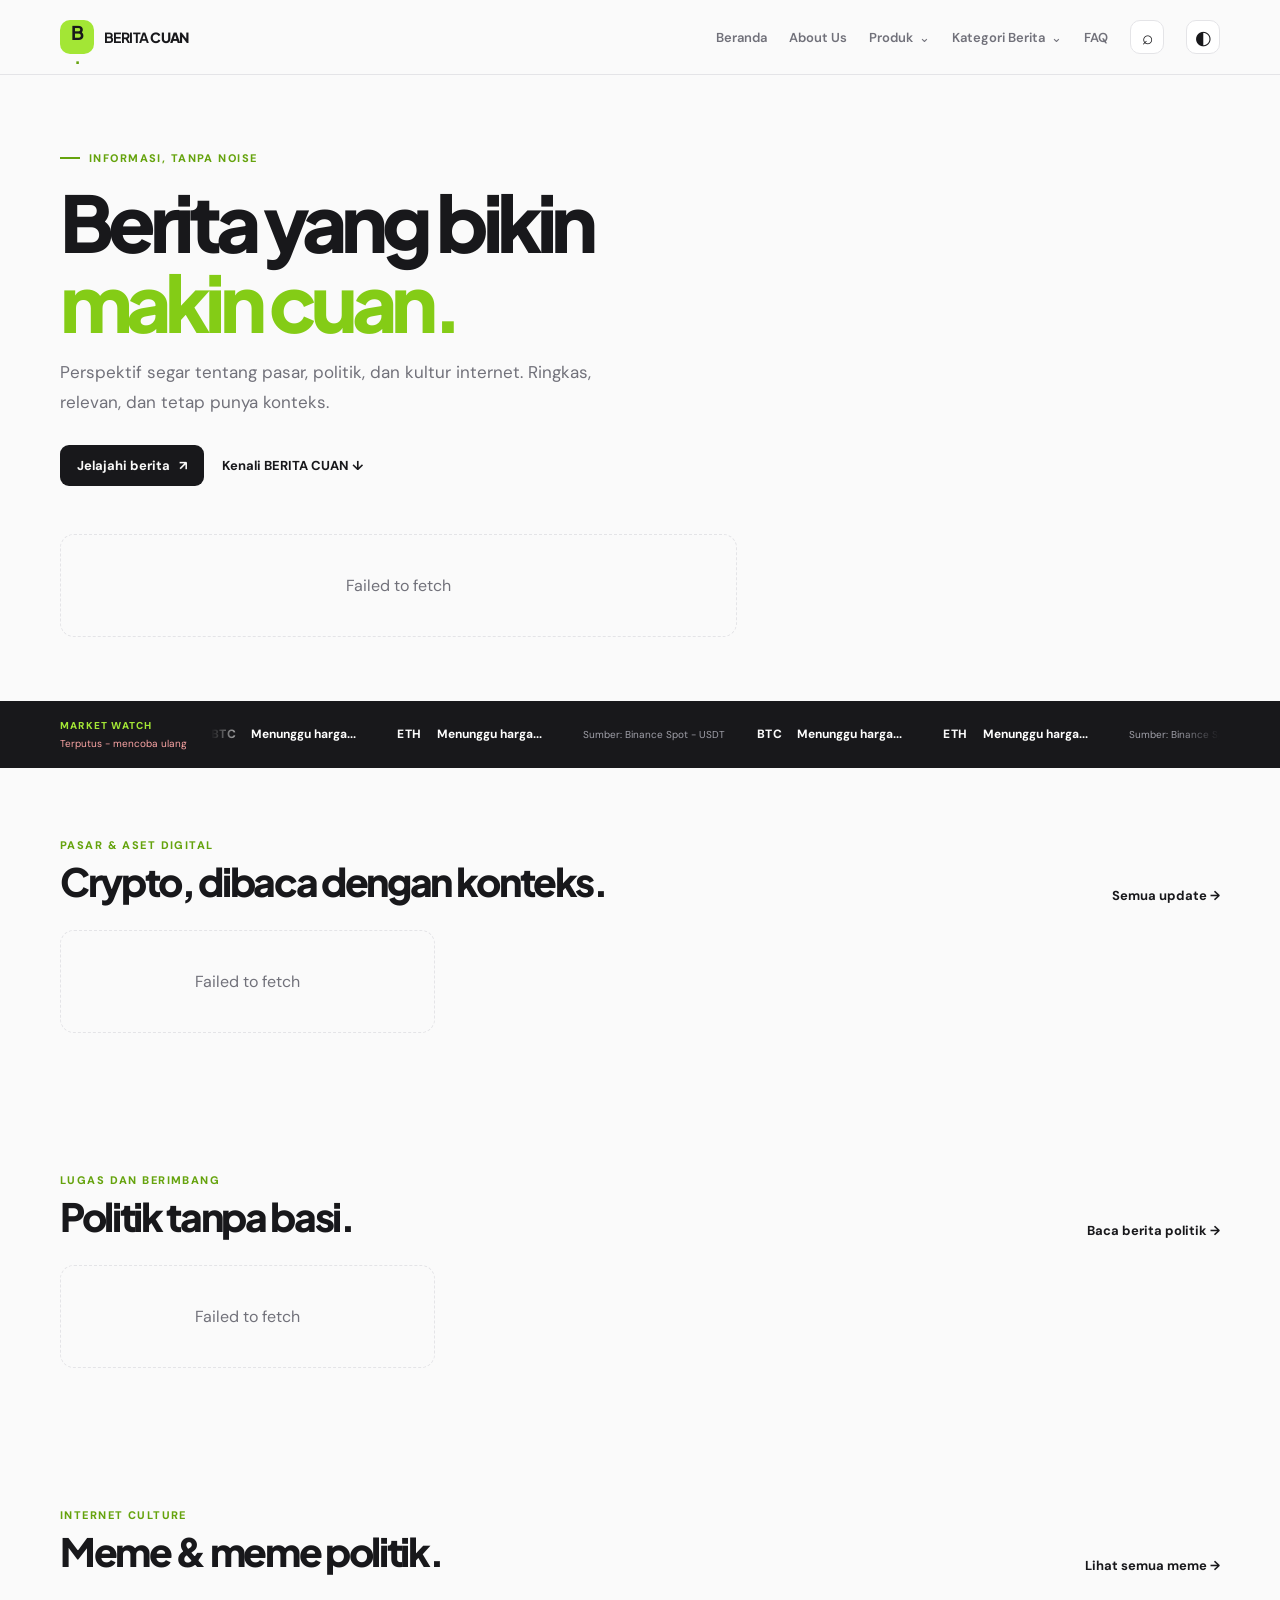
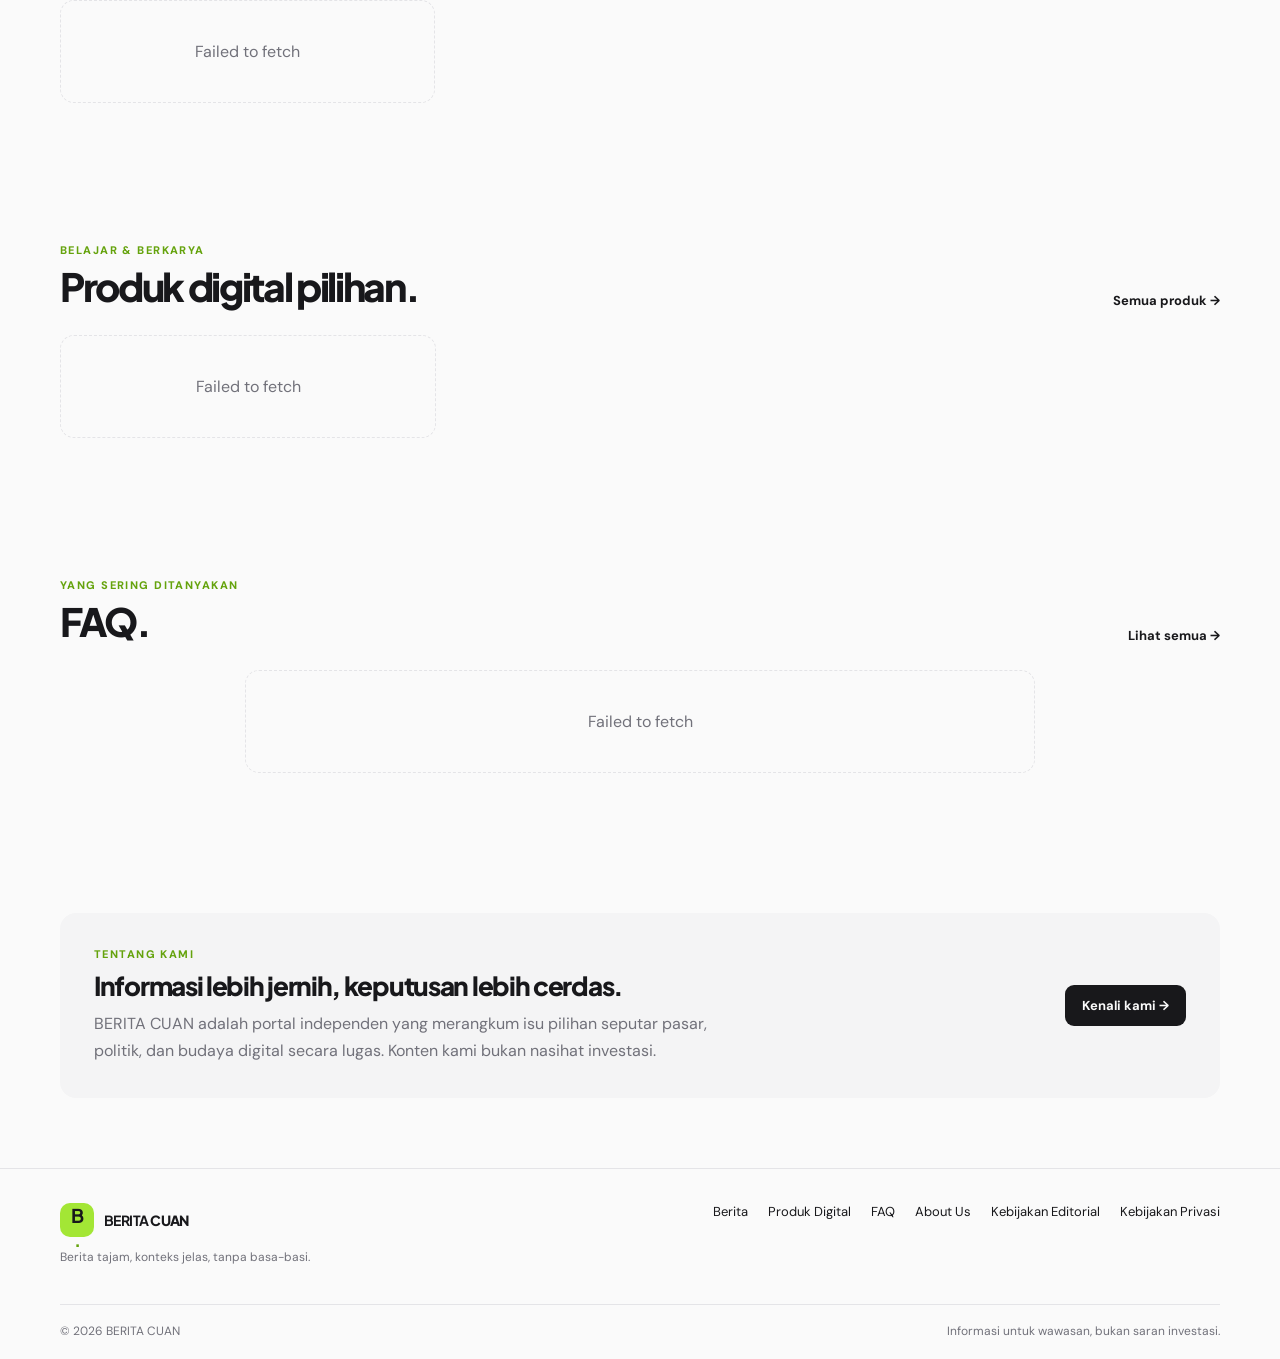
==== commit 7737df4f: "Add live BTC and ETH market ticker Co-authored-by: Copilot <223556219+Copilot@users.noreply.github.c" ====
--- a/index.html
+++ b/index.html
@@ -4,12 +4,12 @@
     <meta charset="utf-8">
     <meta name="viewport" content="width=device-width, initial-scale=1">
     <meta name="description" content="BERITA CUAN — berita pilihan tentang pasar, politik, dan kultur internet.">
-    <link rel="canonical" href="https://beritacuan.my.id/">
+    <link rel="canonical" href="https://www.beritacuan.my.id/">
     <meta property="og:type" content="website">
     <meta property="og:site_name" content="BERITA CUAN">
     <meta property="og:title" content="Berita pilihan hari ini — BERITA CUAN">
     <meta property="og:description" content="BERITA CUAN — berita pilihan tentang pasar, politik, dan kultur internet.">
-    <meta property="og:url" content="https://beritacuan.my.id/">
+    <meta property="og:url" content="https://www.beritacuan.my.id/">
     <meta name="twitter:card" content="summary">
     <title>Berita pilihan hari ini — BERITA CUAN</title>
     <script>
@@ -32,6 +32,7 @@
     <script defer src="assets/js/adsense.js"></script>
     <script defer src="assets/js/site.js"></script>
     <script defer src="assets/js/public-pages.js"></script>
+    <script defer src="assets/js/market-watch.js"></script>
     <script defer src="assets/js/app.js"></script>
 </head>
 <body data-page="home">
@@ -45,7 +46,15 @@
         <div class="hero-grid" data-home-feature><div class="empty-state">Memuat berita pilihan...</div></div>
     </section>
     <section class="market-strip" aria-label="Informasi pasar">
-        <div class="container market-row"><span class="market-label">MARKET WATCH</span><span class="ticker-item">BTC <b>Harga feed belum terhubung</b></span><span class="ticker-item">ETH <b>Harga feed belum terhubung</b></span><span class="ticker-item">Informasi pasar untuk edukasi, bukan saran investasi.</span></div>
+        <div class="container market-row">
+            <div class="market-heading"><span class="market-label">MARKET WATCH</span><span class="market-status" data-market-status aria-live="polite">Menghubungkan ke feed...</span></div>
+            <div class="ticker-window" aria-label="Harga live BTC dan ETH dalam USDT">
+                <div class="ticker-track" data-market-track>
+                    <div class="ticker-group" data-market-group></div>
+                    <div class="ticker-group" data-market-group aria-hidden="true"></div>
+                </div>
+            </div>
+        </div>
     </section>
     <section class="section container">
         <div class="section-heading"><div><span class="section-kicker">Pasar & aset digital</span><h2>Crypto, dibaca dengan konteks.</h2></div><a class="text-link" href="berita.html?kategori=crypto">Semua update →</a></div>
--- a/assets/css/site.css
+++ b/assets/css/site.css
@@ -9,3 +9,22 @@
 .policy-content p, .policy-content li { color: var(--muted); font-size: 15px; line-height: 1.8; }
 .policy-content ul { padding-left: 22px; }
 .policy-credit { margin-top: 34px; padding: 20px; border: 1px solid var(--line); border-radius: 12px; background: var(--surface); }
+.market-row { display: grid; grid-template-columns: auto minmax(0, 1fr); align-items: center; gap: 24px; overflow: hidden; }
+.market-heading { display: grid; gap: 5px; }
+.market-status { color: #a1a1aa; font-size: 10px; white-space: nowrap; }
+.market-status[data-state="live"] { color: #a3e635; }
+.market-status[data-state="error"] { color: #fca5a5; }
+.ticker-window { min-width: 0; overflow: hidden; mask-image: linear-gradient(90deg, transparent, #000 4%, #000 96%, transparent); }
+.ticker-track { display: flex; width: max-content; animation: market-ticker-scroll 24s linear infinite; }
+.ticker-window:hover .ticker-track, .ticker-window:focus-within .ticker-track { animation-play-state: paused; }
+.ticker-group { display: flex; flex: 0 0 auto; align-items: center; gap: 32px; padding-right: 32px; }
+.ticker-item { display: inline-flex; align-items: center; gap: 9px; font-size: 12px; white-space: nowrap; }
+.ticker-symbol { color: #fafafa; font-weight: 800; letter-spacing: .04em; }
+.ticker-price { color: #fff; font-variant-numeric: tabular-nums; font-weight: 700; }
+.ticker-price[data-direction="up"], .ticker-change[data-direction="up"] { color: #a3e635; }
+.ticker-price[data-direction="down"], .ticker-change[data-direction="down"] { color: #f87171; }
+.ticker-change { font-size: 11px; font-variant-numeric: tabular-nums; }
+.market-source { color: #a1a1aa; font-size: 10px; white-space: nowrap; }
+@keyframes market-ticker-scroll { to { transform: translateX(-50%); } }
+@media (prefers-reduced-motion: reduce) { .ticker-track { animation: none; } }
+@media(max-width:760px) { .market-row { grid-template-columns: 1fr; gap: 12px; } .market-heading { display: flex; align-items: center; justify-content: space-between; } }
